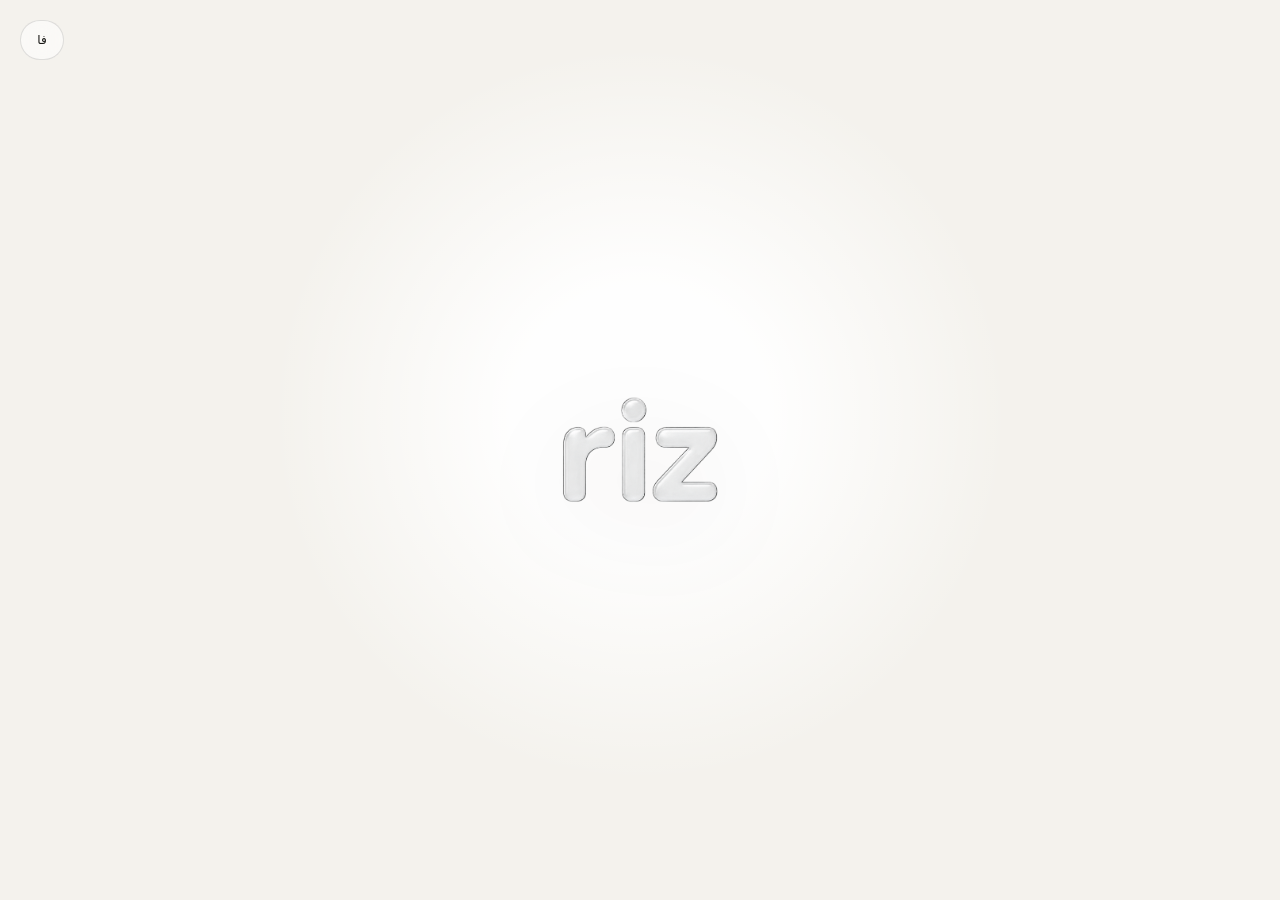
==== en/index.html @ 848fcda7 "Add glass logo and localized routes" ====
<!doctype html>
<html lang="en" dir="ltr">
  <head>
    <meta charset="UTF-8" />
    <meta name="viewport" content="width=device-width, initial-scale=1" />
    <meta name="theme-color" content="#f4f2ed" />
    <meta name="description" content="riz" />
    <title>riz</title>
    <link rel="canonical" href="https://by-riz.github.io/en/" />
    <link rel="alternate" hreflang="fa" href="https://by-riz.github.io/fa/" />
    <link rel="stylesheet" href="/styles.css" />
  </head>
  <body>
    <a class="language-switch" href="/fa/" lang="fa" dir="rtl" aria-label="تغییر زبان به فارسی">
      <span aria-hidden="true">فا</span>
    </a>
    <main>
      <img class="logo" src="/assets/riz-glass-wordmark-v3.png" alt="riz logo" />
    </main>
  </body>
</html>
---- styles.css ----
:root {
  color-scheme: light;
  font-family: Inter, ui-sans-serif, system-ui, -apple-system, BlinkMacSystemFont,
    "Segoe UI", sans-serif;
  background: #f4f2ed;
  color: #171714;
}

* {
  box-sizing: border-box;
}

html,
body {
  min-height: 100%;
  margin: 0;
}

body {
  min-height: 100svh;
  background:
    radial-gradient(circle at 50% 46%, rgba(255, 255, 255, 0.94) 0 8rem, transparent 23rem),
    #f4f2ed;
}

main {
  min-height: 100svh;
  display: grid;
  place-items: center;
  padding: 2rem;
}

.logo {
  display: block;
  width: clamp(12rem, 32vw, 22rem);
  height: auto;
  filter: drop-shadow(0 1.5rem 3rem rgba(36, 31, 22, 0.08));
}

.language-switch {
  position: fixed;
  z-index: 1;
  top: max(1.25rem, env(safe-area-inset-top));
  inset-inline-end: max(1.25rem, env(safe-area-inset-right));
  display: grid;
  min-width: 2.75rem;
  place-items: center;
  min-height: 2.5rem;
  padding: 0 0.85rem;
  border: 1px solid rgba(23, 23, 20, 0.12);
  border-radius: 999px;
  background: rgba(255, 255, 255, 0.55);
  color: inherit;
  font-size: 0.76rem;
  text-decoration: none;
  backdrop-filter: blur(12px);
  transition: border-color 160ms ease, background 160ms ease;
}

.language-switch:hover {
  border-color: rgba(23, 23, 20, 0.28);
  background: rgba(255, 255, 255, 0.82);
}

.language-switch:focus-visible {
  outline: 2px solid #171714;
  outline-offset: 3px;
}

@media (prefers-reduced-motion: reduce) {
  * {
    transition: none !important;
  }
}
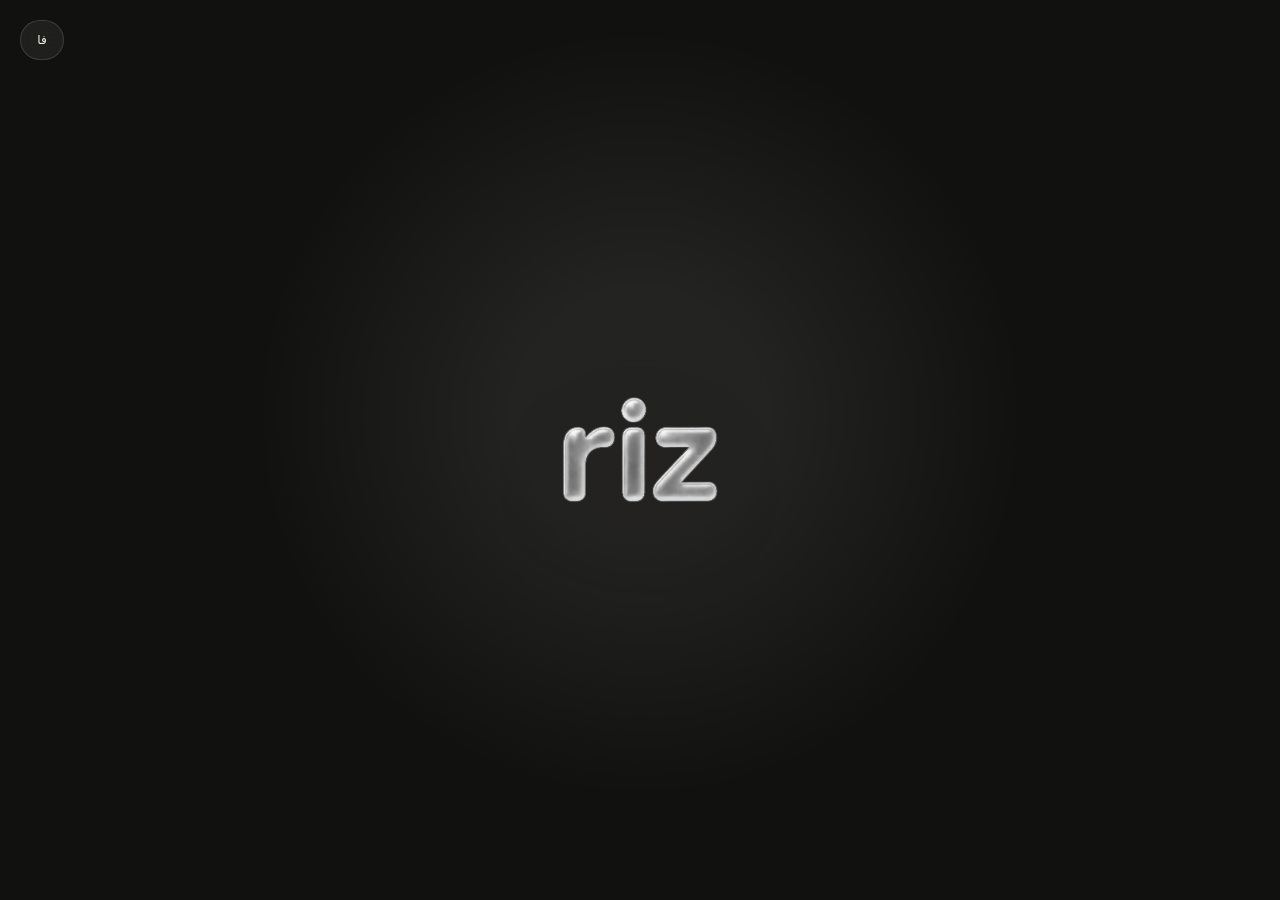
==== commit 273ffa10: "Improve glass logo contrast" ====
--- a/en/index.html
+++ b/en/index.html
@@ -3,7 +3,7 @@
   <head>
     <meta charset="UTF-8" />
     <meta name="viewport" content="width=device-width, initial-scale=1" />
-    <meta name="theme-color" content="#f4f2ed" />
+    <meta name="theme-color" content="#11110f" />
     <meta name="description" content="riz" />
     <title>riz</title>
     <link rel="canonical" href="https://by-riz.github.io/en/" />
--- a/styles.css
+++ b/styles.css
@@ -1,9 +1,9 @@
 :root {
-  color-scheme: light;
+  color-scheme: dark;
   font-family: Inter, ui-sans-serif, system-ui, -apple-system, BlinkMacSystemFont,
     "Segoe UI", sans-serif;
-  background: #f4f2ed;
-  color: #171714;
+  background: #11110f;
+  color: #f3f1eb;
 }
 
 * {
@@ -19,8 +19,8 @@
 body {
   min-height: 100svh;
   background:
-    radial-gradient(circle at 50% 46%, rgba(255, 255, 255, 0.94) 0 8rem, transparent 23rem),
-    #f4f2ed;
+    radial-gradient(circle at 50% 46%, rgba(255, 255, 255, 0.075) 0 8rem, transparent 24rem),
+    #11110f;
 }
 
 main {
@@ -47,9 +47,9 @@
   place-items: center;
   min-height: 2.5rem;
   padding: 0 0.85rem;
-  border: 1px solid rgba(23, 23, 20, 0.12);
+  border: 1px solid rgba(255, 255, 255, 0.14);
   border-radius: 999px;
-  background: rgba(255, 255, 255, 0.55);
+  background: rgba(255, 255, 255, 0.06);
   color: inherit;
   font-size: 0.76rem;
   text-decoration: none;
@@ -58,12 +58,12 @@
 }
 
 .language-switch:hover {
-  border-color: rgba(23, 23, 20, 0.28);
-  background: rgba(255, 255, 255, 0.82);
+  border-color: rgba(255, 255, 255, 0.32);
+  background: rgba(255, 255, 255, 0.11);
 }
 
 .language-switch:focus-visible {
-  outline: 2px solid #171714;
+  outline: 2px solid #f3f1eb;
   outline-offset: 3px;
 }
 
